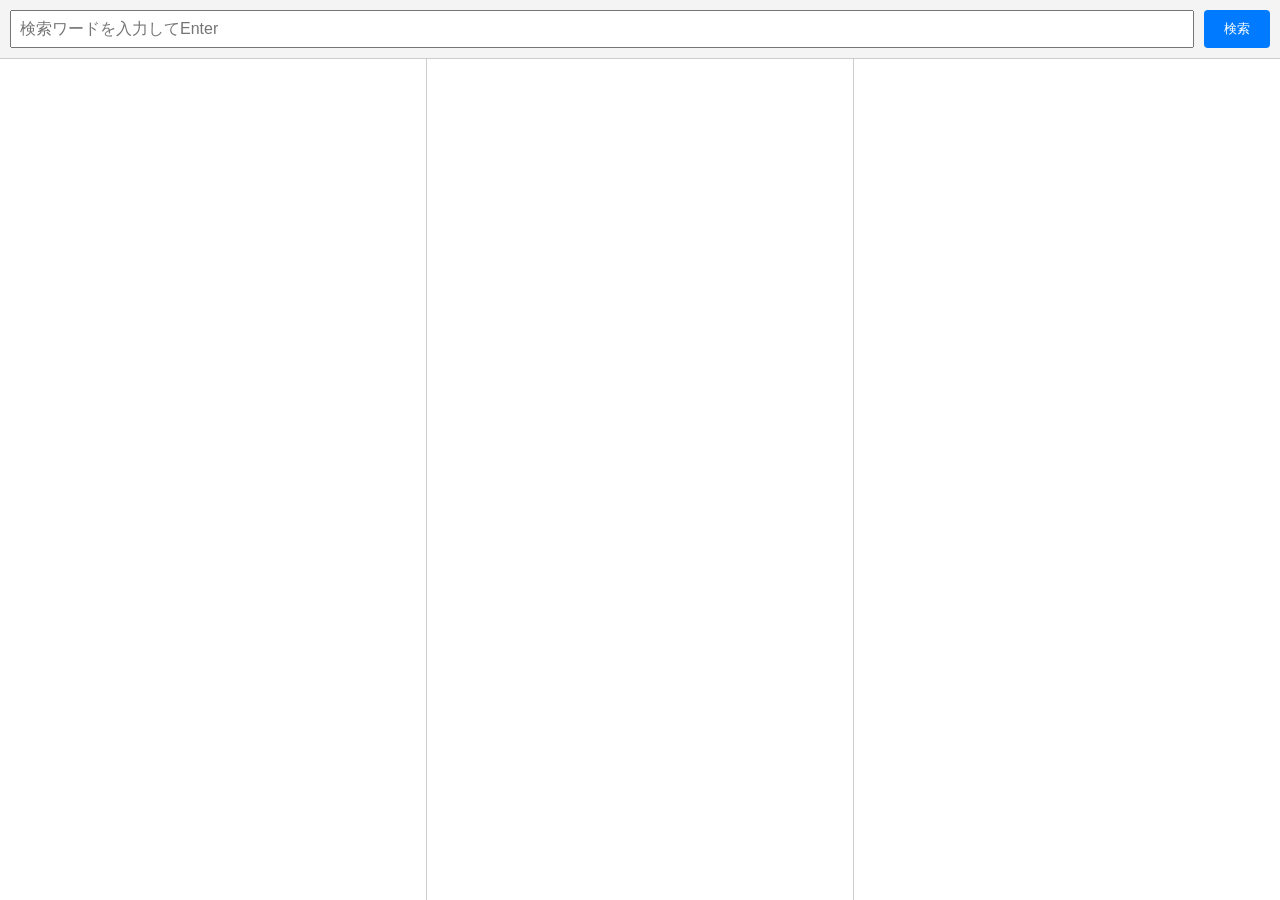
==== en-ja/index.html @ b5dc6ba8 "Create index.html" ====
<!DOCTYPE html>
<html lang="ja">
<head>
    <meta charset="UTF-8">
    <meta name="viewport" content="width=device-width, initial-scale=1.0">
    <title>3分割 翻訳・辞書検索</title>
    <style>
        body, html {
            margin: 0;
            padding: 0;
            height: 100%;
            display: flex;
            flex-direction: column;
            font-family: sans-serif;
        }
        /* 入力エリアのスタイル */
        .search-container {
            padding: 10px;
            background: #f4f4f4;
            display: flex;
            gap: 10px;
            border-bottom: 1px solid #ccc;
        }
        input[type="text"] {
            flex-grow: 1;
            padding: 8px;
            font-size: 16px;
        }
        button {
            padding: 8px 20px;
            cursor: pointer;
            background-color: #007bff;
            color: white;
            border: none;
            border-radius: 4px;
        }
        button:hover {
            background-color: #0056b3;
        }
        /* iframeを3分割にするスタイル */
        .iframe-container {
            display: flex;
            flex-grow: 1;
            width: 100%;
        }
        iframe {
            width: 33.33%;
            height: 100%;
            border: none;
            border-right: 1px solid #ccc;
        }
        iframe:last-child {
            border-right: none;
        }
    </style>
</head>
<body>

<div class="search-container">
    <input type="text" id="keyword" placeholder="検索ワードを入力してEnter" onkeypress="if(event.key === 'Enter') multiSearch()">
    <button onclick="multiSearch()">検索</button>
</div>

<div class="iframe-container">
    <iframe id="weblio" src="about:blank"></iframe>
    <iframe id="alc" src="about:blank"></iframe>
    <iframe id="deepl" src="about:blank"></iframe>
</div>

<script>
    function multiSearch() {
        const input = document.getElementById('keyword').value;
        if (!input) return;

        // URLエンコード処理
        const encoded = encodeURIComponent(input);

        // 各URLの構築
        const weblioUrl = `https://ejje.weblio.jp/content/${encoded}`;
        const alcUrl = `https://eow.alc.co.jp/search?q=${encoded}`;
        const deeplUrl = `https://www.deepl.com/ja/translator#ja/en/${encoded}`;

        // iframeに反映
        document.getElementById('weblio').src = weblioUrl;
        document.getElementById('alc').src = alcUrl;
        document.getElementById('deepl').src = deeplUrl;
    }
</script>

</body>
</html>
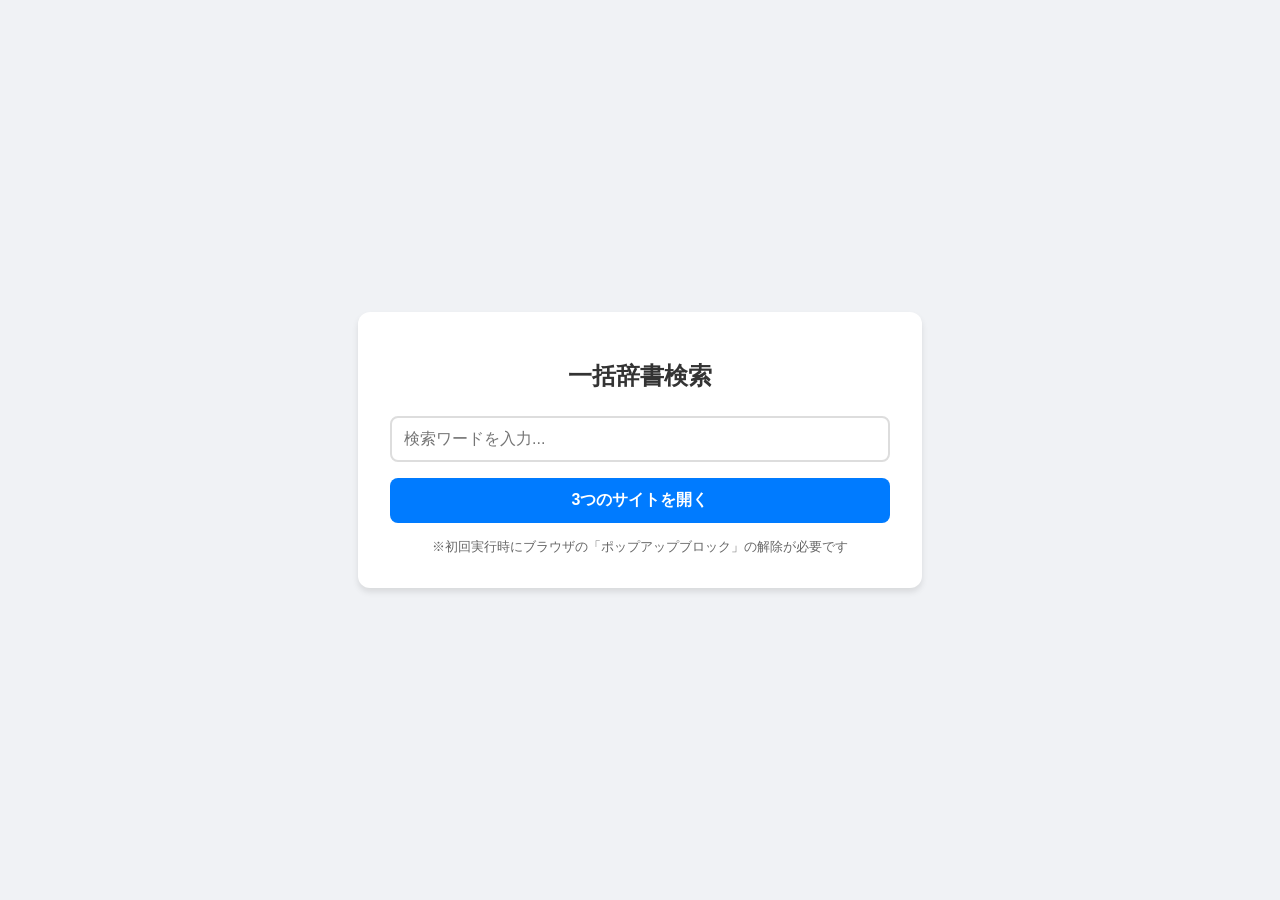
==== commit 13bae3fb: "Update index.html" ====
--- a/en-ja/index.html
+++ b/en-ja/index.html
@@ -3,87 +3,88 @@
 <head>
     <meta charset="UTF-8">
     <meta name="viewport" content="width=device-width, initial-scale=1.0">
-    <title>3分割 翻訳・辞書検索</title>
+    <title>一括検索ツール</title>
     <style>
-        body, html {
-            margin: 0;
-            padding: 0;
-            height: 100%;
+        body {
+            font-family: 'Helvetica Neue', Arial, sans-serif;
             display: flex;
             flex-direction: column;
-            font-family: sans-serif;
+            align-items: center;
+            justify-content: center;
+            height: 100vh;
+            margin: 0;
+            background-color: #f0f2f5;
         }
-        /* 入力エリアのスタイル */
-        .search-container {
-            padding: 10px;
-            background: #f4f4f4;
-            display: flex;
-            gap: 10px;
-            border-bottom: 1px solid #ccc;
+        .container {
+            background: white;
+            padding: 2rem;
+            border-radius: 12px;
+            box-shadow: 0 4px 6px rgba(0,0,0,0.1);
+            text-align: center;
+            width: 90%;
+            max-width: 500px;
         }
+        h1 { font-size: 1.5rem; color: #333; margin-bottom: 1.5rem; }
         input[type="text"] {
-            flex-grow: 1;
-            padding: 8px;
+            width: 100%;
+            padding: 12px;
             font-size: 16px;
+            border: 2px solid #ddd;
+            border-radius: 8px;
+            box-sizing: border-box;
+            margin-bottom: 1rem;
+            outline: none;
+            transition: border-color 0.3s;
         }
+        input[type="text"]:focus { border-color: #007bff; }
         button {
-            padding: 8px 20px;
-            cursor: pointer;
+            width: 100%;
+            padding: 12px;
             background-color: #007bff;
             color: white;
             border: none;
-            border-radius: 4px;
+            border-radius: 8px;
+            font-size: 16px;
+            font-weight: bold;
+            cursor: pointer;
+            transition: background 0.3s;
         }
-        button:hover {
-            background-color: #0056b3;
-        }
-        /* iframeを3分割にするスタイル */
-        .iframe-container {
-            display: flex;
-            flex-grow: 1;
-            width: 100%;
-        }
-        iframe {
-            width: 33.33%;
-            height: 100%;
-            border: none;
-            border-right: 1px solid #ccc;
-        }
-        iframe:last-child {
-            border-right: none;
+        button:hover { background-color: #0056b3; }
+        .note {
+            margin-top: 1rem;
+            font-size: 0.8rem;
+            color: #666;
         }
     </style>
 </head>
 <body>
 
-<div class="search-container">
-    <input type="text" id="keyword" placeholder="検索ワードを入力してEnter" onkeypress="if(event.key === 'Enter') multiSearch()">
-    <button onclick="multiSearch()">検索</button>
-</div>
-
-<div class="iframe-container">
-    <iframe id="weblio" src="about:blank"></iframe>
-    <iframe id="alc" src="about:blank"></iframe>
-    <iframe id="deepl" src="about:blank"></iframe>
+<div class="container">
+    <h1>一括辞書検索</h1>
+    <input type="text" id="keyword" placeholder="検索ワードを入力..." onkeypress="if(event.key === 'Enter') multiOpen()">
+    <button onclick="multiOpen()">3つのサイトを開く</button>
+    <div class="note">※初回実行時にブラウザの「ポップアップブロック」の解除が必要です</div>
 </div>
 
 <script>
-    function multiSearch() {
+    function multiOpen() {
         const input = document.getElementById('keyword').value;
         if (!input) return;
 
-        // URLエンコード処理
+        // URLエンコード
         const encoded = encodeURIComponent(input);
 
-        // 各URLの構築
-        const weblioUrl = `https://ejje.weblio.jp/content/${encoded}`;
-        const alcUrl = `https://eow.alc.co.jp/search?q=${encoded}`;
-        const deeplUrl = `https://www.deepl.com/ja/translator#ja/en/${encoded}`;
+        // 各URLの作成
+        const urls = [
+            `https://ejje.weblio.jp/content/${encoded}`,
+            `https://eow.alc.co.jp/search?q=${encoded}`,
+            `https://www.deepl.com/ja/translator#ja/en/${encoded}`
+        ];
 
-        // iframeに反映
-        document.getElementById('weblio').src = weblioUrl;
-        document.getElementById('alc').src = alcUrl;
-        document.getElementById('deepl').src = deeplUrl;
+        // 各URLを新しいタブで開く
+        urls.forEach(url => {
+            window.open(url, '_blank');
+        });
     }
 </script>
 
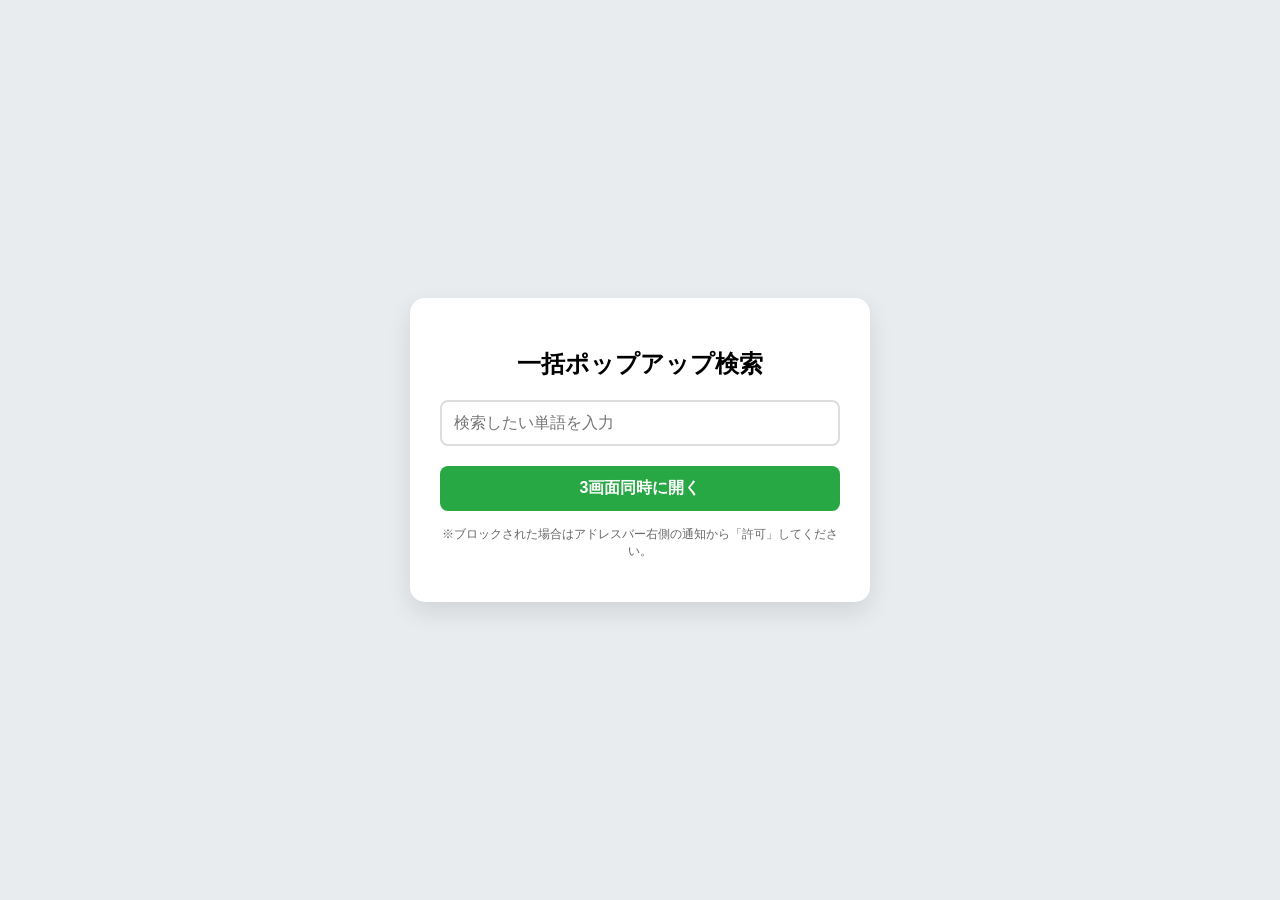
==== commit 4662a28e: "Update index.html" ====
--- a/en-ja/index.html
+++ b/en-ja/index.html
@@ -2,88 +2,89 @@
 <html lang="ja">
 <head>
     <meta charset="UTF-8">
-    <meta name="viewport" content="width=device-width, initial-scale=1.0">
-    <title>一括検索ツール</title>
+    <title>3画面同時ポップアップ検索</title>
     <style>
         body {
-            font-family: 'Helvetica Neue', Arial, sans-serif;
+            font-family: sans-serif;
             display: flex;
             flex-direction: column;
             align-items: center;
             justify-content: center;
             height: 100vh;
+            background-color: #e9ecef;
             margin: 0;
-            background-color: #f0f2f5;
         }
-        .container {
+        .card {
             background: white;
-            padding: 2rem;
-            border-radius: 12px;
-            box-shadow: 0 4px 6px rgba(0,0,0,0.1);
+            padding: 30px;
+            border-radius: 15px;
+            box-shadow: 0 10px 25px rgba(0,0,0,0.1);
+            width: 400px;
             text-align: center;
-            width: 90%;
-            max-width: 500px;
         }
-        h1 { font-size: 1.5rem; color: #333; margin-bottom: 1.5rem; }
         input[type="text"] {
             width: 100%;
             padding: 12px;
-            font-size: 16px;
+            margin-bottom: 20px;
             border: 2px solid #ddd;
             border-radius: 8px;
+            font-size: 16px;
             box-sizing: border-box;
-            margin-bottom: 1rem;
-            outline: none;
-            transition: border-color 0.3s;
         }
-        input[type="text"]:focus { border-color: #007bff; }
         button {
             width: 100%;
             padding: 12px;
-            background-color: #007bff;
+            background-color: #28a745;
             color: white;
             border: none;
             border-radius: 8px;
             font-size: 16px;
             font-weight: bold;
             cursor: pointer;
-            transition: background 0.3s;
         }
-        button:hover { background-color: #0056b3; }
-        .note {
-            margin-top: 1rem;
-            font-size: 0.8rem;
-            color: #666;
-        }
+        button:hover { background-color: #218838; }
+        p { font-size: 12px; color: #666; margin-top: 15px; }
     </style>
 </head>
 <body>
 
-<div class="container">
-    <h1>一括辞書検索</h1>
-    <input type="text" id="keyword" placeholder="検索ワードを入力..." onkeypress="if(event.key === 'Enter') multiOpen()">
-    <button onclick="multiOpen()">3つのサイトを開く</button>
-    <div class="note">※初回実行時にブラウザの「ポップアップブロック」の解除が必要です</div>
+<div class="card">
+    <h2>一括ポップアップ検索</h2>
+    <input type="text" id="word" placeholder="検索したい単語を入力" onkeypress="if(event.key === 'Enter') openWindows()">
+    <button onclick="openWindows()">3画面同時に開く</button>
+    <p>※ブロックされた場合はアドレスバー右側の通知から「許可」してください。</p>
 </div>
 
 <script>
-    function multiOpen() {
-        const input = document.getElementById('keyword').value;
-        if (!input) return;
+    function openWindows() {
+        const word = document.getElementById('word').value;
+        if (!word) return;
 
-        // URLエンコード
-        const encoded = encodeURIComponent(input);
+        const encoded = encodeURIComponent(word);
+        
+        // 画面のサイズを取得
+        const screenW = window.screen.availWidth;
+        const screenH = window.screen.availHeight;
+        
+        // 1つあたりのウィンドウ幅（3分割）
+        const winW = Math.floor(screenW / 3);
+        const winH = screenH;
 
-        // 各URLの作成
+        // URLリスト
         const urls = [
             `https://ejje.weblio.jp/content/${encoded}`,
             `https://eow.alc.co.jp/search?q=${encoded}`,
             `https://www.deepl.com/ja/translator#ja/en/${encoded}`
         ];
 
-        // 各URLを新しいタブで開く
-        urls.forEach(url => {
-            window.open(url, '_blank');
+        // 各ウィンドウを位置をずらして開く
+        urls.forEach((url, i) => {
+            const leftPos = i * winW;
+            window.open(
+                url, 
+                `window_${i}`, 
+                `width=${winW},height=${winH},left=${leftPos},top=0,resizable=yes,scrollbars=yes`
+            );
         });
     }
 </script>
